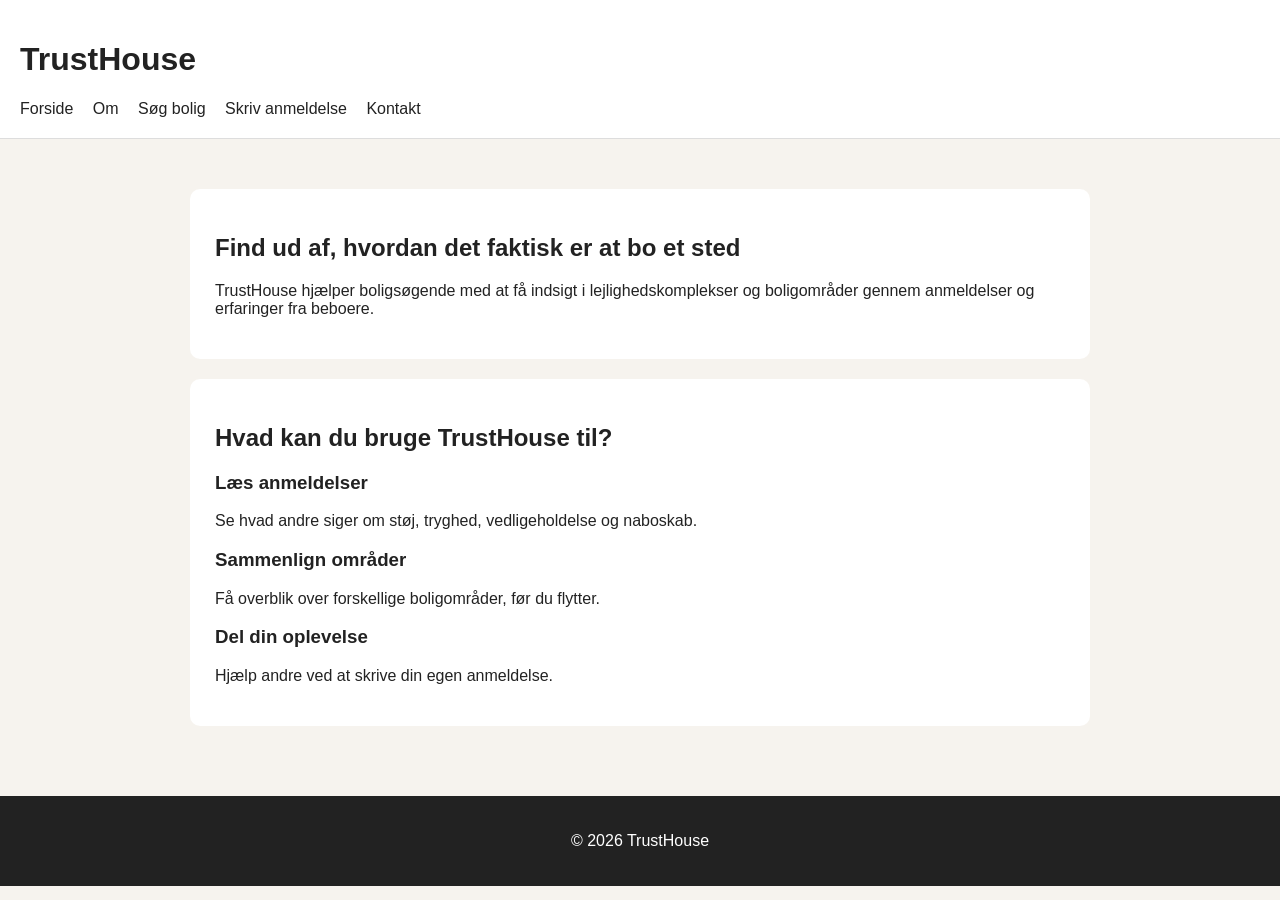
==== index.html @ 88e43efe "Tilføjet første version af TrustHouse forside" ====
<!DOCTYPE html>
<html lang="da">
<head>
  <meta charset="UTF-8">
  <title>TrustHouse</title>
  <link rel="stylesheet" href="style.css">
</head>
<body>

  <header>
    <h1>TrustHouse</h1>

    <nav>
      <a href="index.html">Forside</a>
      <a href="#">Om</a>
      <a href="#">Søg bolig</a>
      <a href="#">Skriv anmeldelse</a>
      <a href="#">Kontakt</a>
    </nav>
  </header>

  <main>
    <section>
      <h2>Find ud af, hvordan det faktisk er at bo et sted</h2>
      <p>
        TrustHouse hjælper boligsøgende med at få indsigt i lejlighedskomplekser
        og boligområder gennem anmeldelser og erfaringer fra beboere.
      </p>
    </section>

    <section>
      <h2>Hvad kan du bruge TrustHouse til?</h2>

      <div>
        <h3>Læs anmeldelser</h3>
        <p>Se hvad andre siger om støj, tryghed, vedligeholdelse og naboskab.</p>
      </div>

      <div>
        <h3>Sammenlign områder</h3>
        <p>Få overblik over forskellige boligområder, før du flytter.</p>
      </div>

      <div>
        <h3>Del din oplevelse</h3>
        <p>Hjælp andre ved at skrive din egen anmeldelse.</p>
      </div>
    </section>
  </main>

  <footer>
    <p>© 2026 TrustHouse</p>
  </footer>

</body>
</html>
---- style.css ----
body {
  font-family: Arial, sans-serif;
  margin: 0;
  background-color: #f6f3ee;
  color: #222;
}

header {
  background-color: white;
  padding: 20px;
  border-bottom: 1px solid #ddd;
}

nav a {
  margin-right: 15px;
  color: #222;
  text-decoration: none;
}

nav a:hover {
  text-decoration: underline;
}

main {
  max-width: 900px;
  margin: 30px auto;
  padding: 20px;
}

section {
  background-color: white;
  padding: 25px;
  margin-bottom: 20px;
  border-radius: 10px;
}

footer {
  text-align: center;
  background-color: #222;
  color: white;
  padding: 20px;
}
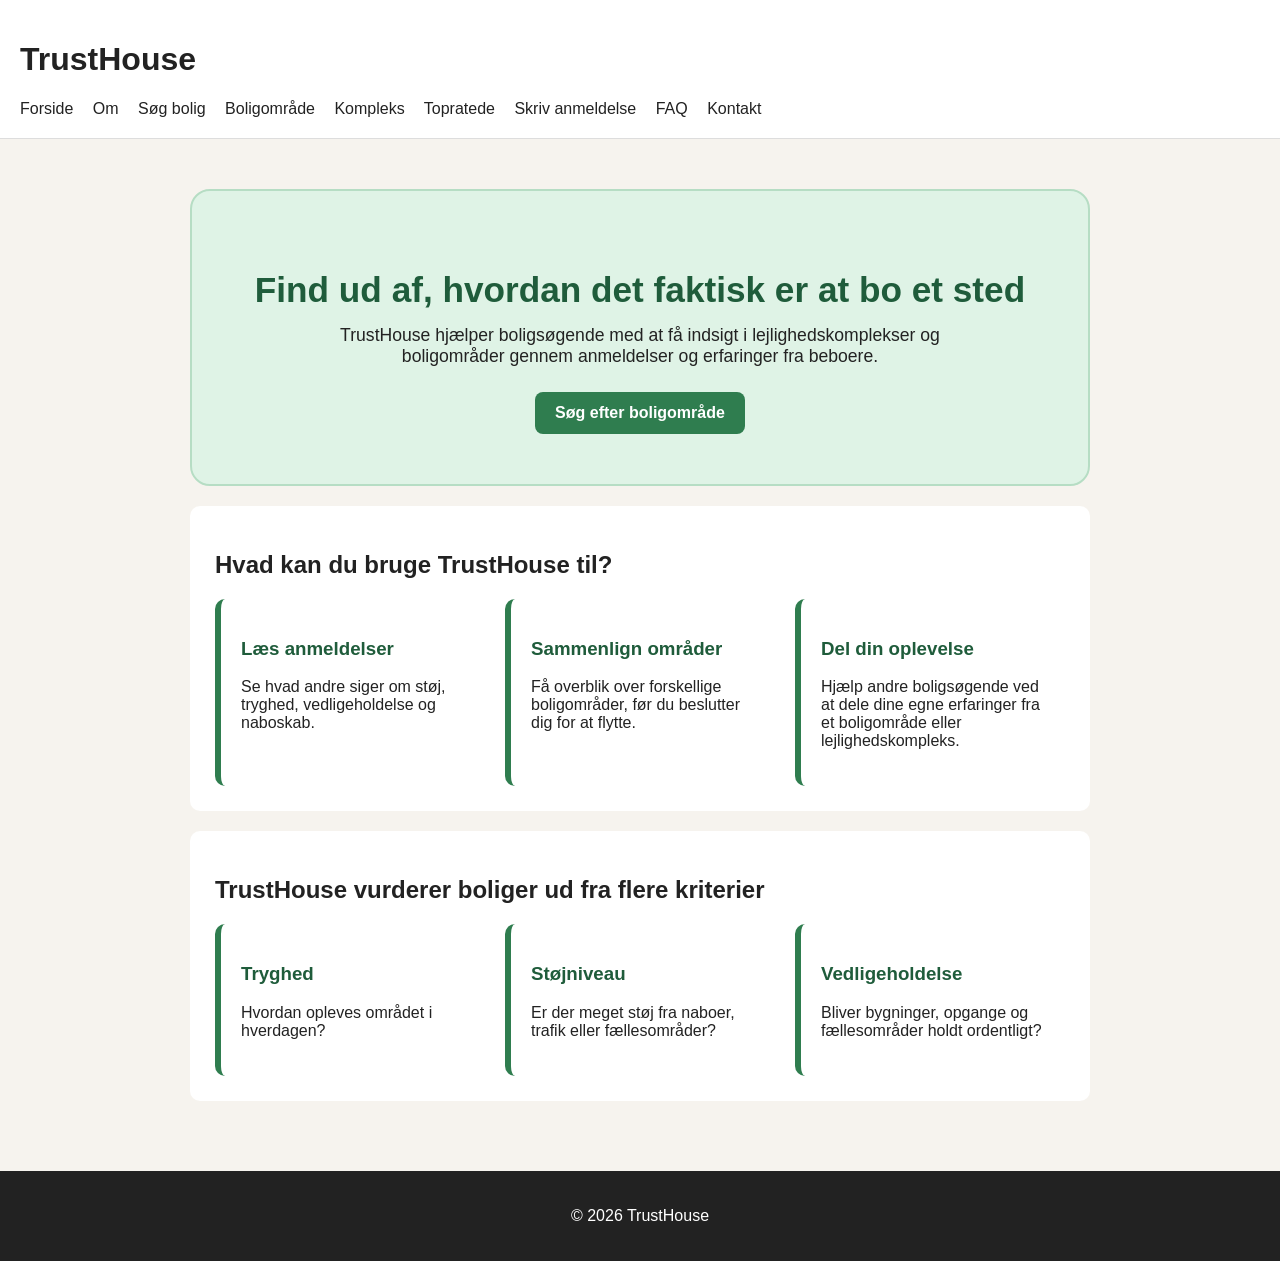
==== commit dc10103d: "Tilføjet frontpage.css og lavet ændringer i index.html" ====
--- a/index.html
+++ b/index.html
@@ -3,8 +3,11 @@
 <head>
   <meta charset="UTF-8">
   <title>TrustHouse</title>
+
   <link rel="stylesheet" href="style.css">
+  <link rel="stylesheet" href="frontpage.css">
 </head>
+
 <body>
 
   <header>
@@ -12,40 +15,84 @@
 
     <nav>
       <a href="index.html">Forside</a>
-      <a href="#">Om</a>
-      <a href="#">Søg bolig</a>
-      <a href="#">Skriv anmeldelse</a>
-      <a href="#">Kontakt</a>
+      <a href="om.html">Om</a>
+      <a href="soeg.html">Søg bolig</a>
+      <a href="boligomraade.html">Boligområde</a>
+      <a href="kompleks.html">Kompleks</a>
+      <a href="toprated.html">Topratede</a>
+      <a href="anmeldelse.html">Skriv anmeldelse</a>
+      <a href="faq.html">FAQ</a>
+      <a href="kontakt.html">Kontakt</a>
     </nav>
   </header>
 
   <main>
-    <section>
+
+    <section class="hero">
       <h2>Find ud af, hvordan det faktisk er at bo et sted</h2>
+
       <p>
         TrustHouse hjælper boligsøgende med at få indsigt i lejlighedskomplekser
         og boligområder gennem anmeldelser og erfaringer fra beboere.
       </p>
+
+      <a class="hero-button" href="soeg.html">Søg efter boligområde</a>
     </section>
 
     <section>
       <h2>Hvad kan du bruge TrustHouse til?</h2>
 
-      <div>
-        <h3>Læs anmeldelser</h3>
-        <p>Se hvad andre siger om støj, tryghed, vedligeholdelse og naboskab.</p>
-      </div>
+      <div class="frontpage-boxes">
 
-      <div>
-        <h3>Sammenlign områder</h3>
-        <p>Få overblik over forskellige boligområder, før du flytter.</p>
-      </div>
+        <div class="frontpage-box">
+          <h3>Læs anmeldelser</h3>
+          <p>
+            Se hvad andre siger om støj, tryghed, vedligeholdelse og naboskab.
+          </p>
+        </div>
 
-      <div>
-        <h3>Del din oplevelse</h3>
-        <p>Hjælp andre ved at skrive din egen anmeldelse.</p>
+        <div class="frontpage-box">
+          <h3>Sammenlign områder</h3>
+          <p>
+            Få overblik over forskellige boligområder, før du beslutter dig for
+            at flytte.
+          </p>
+        </div>
+
+        <div class="frontpage-box">
+          <h3>Del din oplevelse</h3>
+          <p>
+            Hjælp andre boligsøgende ved at dele dine egne erfaringer fra et
+            boligområde eller lejlighedskompleks.
+          </p>
+        </div>
+
       </div>
     </section>
+
+    <section class="green-section">
+      <h2>TrustHouse vurderer boliger ud fra flere kriterier</h2>
+
+      <div class="frontpage-boxes">
+
+        <div class="frontpage-box">
+          <h3>Tryghed</h3>
+          <p>Hvordan opleves området i hverdagen?</p>
+        </div>
+
+        <div class="frontpage-box">
+          <h3>Støjniveau</h3>
+          <p>Er der meget støj fra naboer, trafik eller fællesområder?</p>
+        </div>
+
+        <div class="frontpage-box">
+          <h3>Vedligeholdelse</h3>
+          <p>Bliver bygninger, opgange og fællesområder holdt ordentligt?</p>
+        </div>
+
+      </div>
+    </section>
+
   </main>
 
   <footer>
--- a/frontpage.css
+++ b/frontpage.css
@@ -0,0 +1,56 @@
+.hero {
+  background-color: #dff3e6;
+  border: 2px solid #b6ddc4;
+  padding: 50px 30px;
+  border-radius: 20px;
+  text-align: center;
+}
+
+.hero h2 {
+  font-size: 2.2rem;
+  color: #1f5c3b;
+  margin-bottom: 15px;
+}
+
+.hero p {
+  font-size: 1.1rem;
+  max-width: 700px;
+  margin: 0 auto 25px auto;
+}
+
+.hero-button {
+  display: inline-block;
+  background-color: #2f7d4f;
+  color: white;
+  padding: 12px 20px;
+  border-radius: 8px;
+  text-decoration: none;
+  font-weight: bold;
+}
+
+.hero-button:hover {
+  background-color: #245f3d;
+}
+
+.frontpage-boxes {
+  display: flex;
+  gap: 20px;
+}
+
+.frontpage-box {
+  background-color: white;
+  border-left: 6px solid #2f7d4f;
+  padding: 20px;
+  border-radius: 10px;
+  flex: 1;
+}
+
+.frontpage-box h3 {
+  color: #1f5c3b;
+}
+
+@media (max-width: 700px) {
+  .frontpage-boxes {
+    flex-direction: column;
+  }
+}
